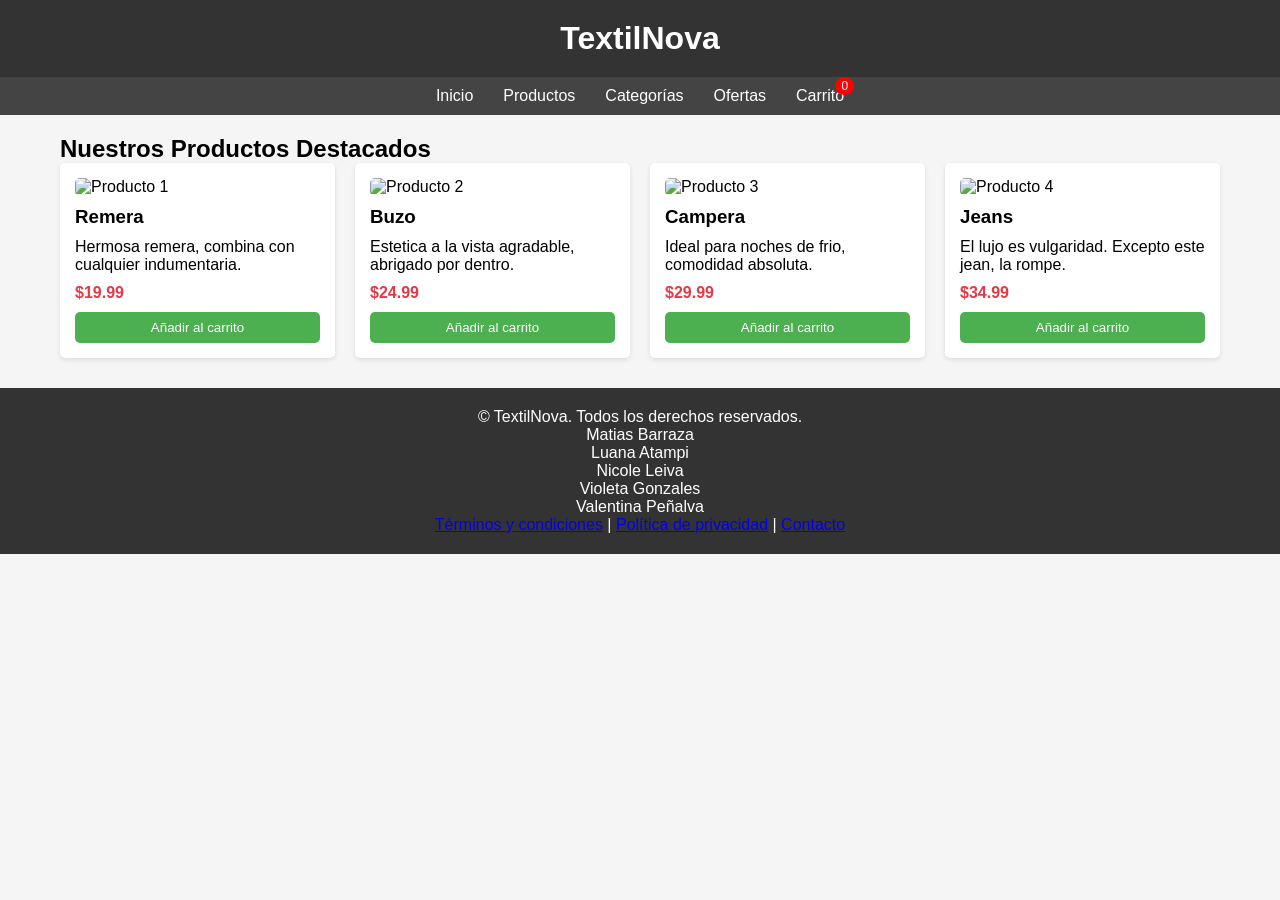
==== index.html @ e256cc03 "Rename TextilNova.html to index.html" ====
<!DOCTYPE html>
<html lang="es">
<head>
    <meta charset="UTF-8">
    <meta name="viewport" content="width=device-width, initial-scale=1.0">
    <title>Textilnova</title>
    <style>
        * {
            margin: 0;
            padding: 0;
            box-sizing: border-box;
            font-family: Arial, sans-serif;
        }
        
        body {
            background-color: #f5f5f5;
        }
        
        header {
            background-color: #333;
            color: white;
            padding: 20px;
            text-align: center;
        }
        
        nav {
            background-color: #444;
            padding: 10px;
        }
        
        nav ul {
            display: flex;
            justify-content: center;
            list-style: none;
        }
        
        nav ul li {
            margin: 0 15px;
        }
        
        nav ul li a {
            color: white;
            text-decoration: none;
        }
        
        .container {
            max-width: 1200px;
            margin: 20px auto;
            padding: 0 20px;
        }
        
        .product-grid {
            display: grid;
            grid-template-columns: repeat(auto-fill, minmax(250px, 1fr));
            gap: 20px;
        }
        
        .product-card {
            background-color: white;
            border-radius: 5px;
            padding: 15px;
            box-shadow: 0 2px 5px rgba(0,0,0,0.1);
        }
        
        .product-card img {
            width: 100%;
            height: 200px;
            object-fit: cover;
            border-radius: 5px;
        }
        
        .product-card h3 {
            margin: 10px 0;
        }
        
        .price {
            font-weight: bold;
            color: #e63946;
            margin: 10px 0;
        }
        
        .add-to-cart {
            background-color: #4CAF50;
            color: white;
            border: none;
            padding: 8px 15px;
            border-radius: 5px;
            cursor: pointer;
            width: 100%;
        }
        
        footer {
            background-color: #333;
            color: white;
            text-align: center;
            padding: 20px;
            margin-top: 30px;
        }
        
        .cart-icon {
            position: relative;
        }
        
        .cart-count {
            position: absolute;
            top: -10px;
            right: -10px;
            background-color: red;
            color: white;
            border-radius: 50%;
            padding: 2px 6px;
            font-size: 12px;
        }
    </style>
</head>
<body>
    <header>
        <h1>TextilNova</h1>
    </header>
    
    <nav>
        <ul>
            <li><a href="#">Inicio</a></li>
            <li><a href="#">Productos</a></li>
            <li><a href="#">Categorías</a></li>
            <li><a href="#">Ofertas</a></li>
            <li class="cart-icon">
                <a href="#">Carrito <span class="cart-count">0</span></a>
            </li>
        </ul>
    </nav>
    
    <div class="container">
        <h2>Nuestros Productos Destacados</h2>
        
        <div class="product-grid">
            <!-- Producto 1 -->
            <div class="product-card">
                <img src="https://acdn-us.mitiendanube.com/stores/962/628/products/kill-dia-23129-7a3fd8bf928096c9b917080236797528-480-0.jpg" alt="Producto 1">
                <h3>Remera</h3>
                <p>Hermosa remera, combina con cualquier indumentaria.</p>
                <div class="price">$19.99</div>
                <button class="add-to-cart">Añadir al carrito</button>
            </div>
            
            <!-- Producto 2 -->
            <div class="product-card">
                <img src="https://acdn-us.mitiendanube.com/stores/962/628/products/kill_26feb_7652-copia-51d73059785fc5126917437953862847-640-0.jpg" alt="Producto 2">
                <h3>Buzo</h3>
                <p>Estetica a la vista agradable, abrigado por dentro.</p>
                <div class="price">$24.99</div>
                <button class="add-to-cart">Añadir al carrito</button>
            </div>
            
            <!-- Producto 3 -->
            <div class="product-card">
                <img src="https://acdn-us.mitiendanube.com/stores/962/628/products/kill_loook-boook_abr_5575-c65b596d0c76b2a3da17145041120927-640-0.jpg" alt="Producto 3">
                <h3>Campera</h3>
                <p>Ideal para noches de frio, comodidad absoluta.</p>
                <div class="price">$29.99</div>
                <button class="add-to-cart">Añadir al carrito</button>
            </div>
            
            <!-- Producto 4 -->
            <div class="product-card">
                <img src="https://acdn-us.mitiendanube.com/stores/962/628/products/kill_21ago_ii2348-82dfc45168075c25f717262450905562-640-0.jpg" alt="Producto 4">
                <h3>Jeans</h3>
                <p>El lujo es vulgaridad. Excepto este jean, la rompe.</p>
                <div class="price">$34.99</div>
                <button class="add-to-cart">Añadir al carrito</button>
            </div>
        </div>
    </div>
    
    <footer>
        <p>&copy; TextilNova. Todos los derechos reservados.</p>
        <p>
            <p>Matias Barraza</p>
            <p>Luana Atampi</p>
            <p>Nicole Leiva</p>
            <p>Violeta Gonzales</p>
            <p>Valentina Peñalva</p>
            <a href="#">Términos y condiciones</a> | 
            <a href="#">Política de privacidad</a> | 
            <a href="#">Contacto</a>
        </p>
    </footer>
    
    <script>
        // JavaScript básico para funcionalidad del carrito
        document.addEventListener('DOMContentLoaded', function() {
            const addToCartButtons = document.querySelectorAll('.add-to-cart');
            const cartCount = document.querySelector('.cart-count');
            let count = 0;
            
            addToCartButtons.forEach(button => {
                button.addEventListener('click', function() {
                    count++;
                    cartCount.textContent = count;
                    
                    // Aquí podrías añadir lógica para almacenar el producto en el carrito
                    alert('Producto añadido al carrito');
                });
            });
        });
    </script>
</body>
</html>
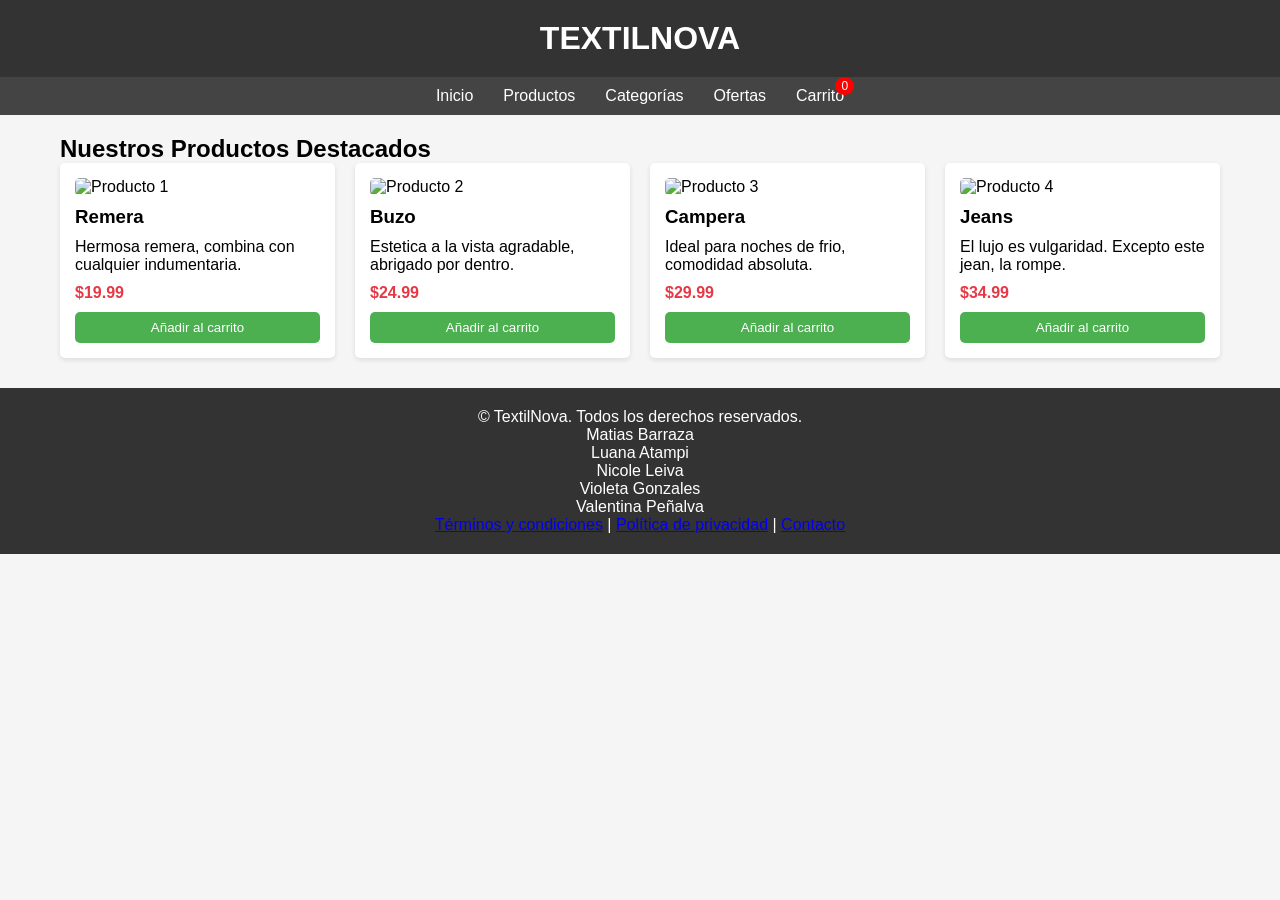
==== commit 4e2da891: "Update index.html" ====
--- a/index.html
+++ b/index.html
@@ -115,7 +115,7 @@
 </head>
 <body>
     <header>
-        <h1>TextilNova</h1>
+        <h1>TEXTILNOVA</h1>
     </header>
     
     <nav>
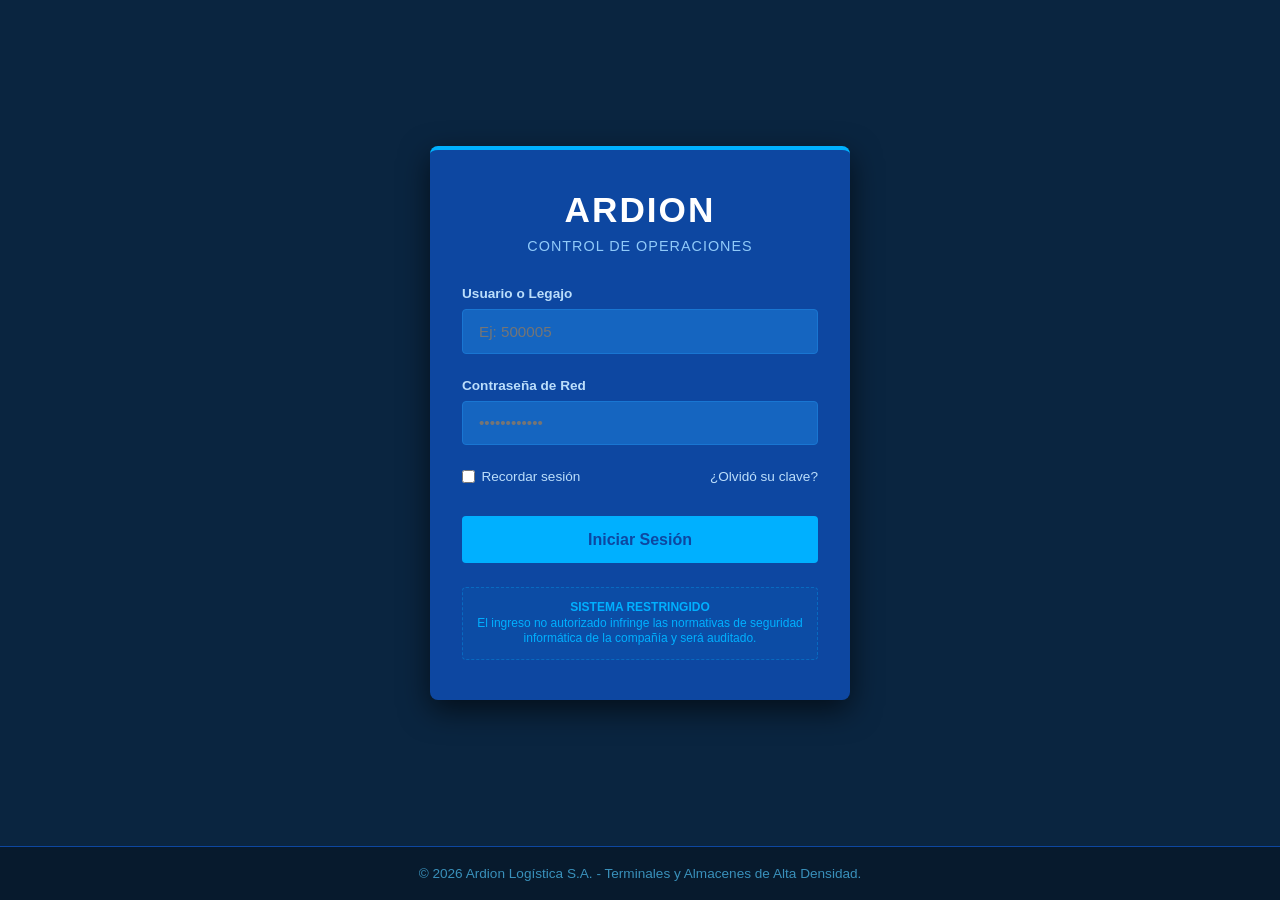
==== commit dbdc3446: "Rename acceso.html to index.html" ====
--- a/index.html
+++ b/index.html
@@ -3,206 +3,241 @@
 <head>
     <meta charset="UTF-8">
     <meta name="viewport" content="width=device-width, initial-scale=1.0">
-    <title>Textilnova</title>
-    <style>
+    <title>Ardion - Acceso Autorizado</title>
+	    <style>
+        /* --- ESTILOS GENERALES Y VARIABLES (Estilo Arcor) --- */
+        :root {
+            --color-principal: #0d47a1; /* Azul institucional profundo */
+            --color-secundario: #1565c0; /* Azul intermedio para inputs */
+            --color-acento: #00b0ff; /* Celeste brillante estilo Arcor */
+            --color-texto: #ffffff;
+            --color-texto-oscuro: #333333;
+            --color-fondo-login: #0a2540; /* Fondo azul noche muy oscuro */
+            --fuente: 'Segoe UI', Tahoma, Geneva, Verdana, sans-serif;
+        }
+
         * {
             margin: 0;
             padding: 0;
             box-sizing: border-box;
-            font-family: Arial, sans-serif;
-        }
-        
+        }
+
         body {
-            background-color: #f5f5f5;
-        }
-        
-        header {
-            background-color: #333;
-            color: white;
-            padding: 20px;
+            font-family: var(--fuente);
+            background-color: var(--color-fondo-login);
+            color: var(--color-texto);
+            height: 100vh;
+            display: flex;
+            flex-direction: column;
+            justify-content: space-between;
+        }
+
+        /* --- CONTENEDOR CENTRAL DE LOGIN --- */
+        .login-wrapper {
+            flex: 1;
+            display: flex;
+            justify-content: center;
+            align-items: center;
+            padding: 1.5rem;
+        }
+
+        .login-card {
+            background-color: var(--color-principal);
+            width: 100%;
+            max-width: 420px;
+            padding: 2.5rem 2rem;
+            border-radius: 8px;
+            box-shadow: 0 10px 30px rgba(0, 0, 0, 0.6);
+            border-top: 4px solid var(--color-acento);
+        }
+
+        .login-header {
             text-align: center;
-        }
-        
-        nav {
-            background-color: #444;
-            padding: 10px;
-        }
-        
-        nav ul {
-            display: flex;
-            justify-content: center;
-            list-style: none;
-        }
-        
-        nav ul li {
-            margin: 0 15px;
-        }
-        
-        nav ul li a {
-            color: white;
+            margin-bottom: 2rem;
+        }
+
+        .logo {
+            font-size: 2.2rem;
+            font-weight: bold;
+            letter-spacing: 2px;
+            margin-bottom: 0.5rem;
+        }
+
+        .logo span {
+            color: var(--color-acento);
+        }
+
+        .login-header p {
+            color: #90caf9; /* Celeste claro suavizado */
+            font-size: 0.9rem;
+            text-transform: uppercase;
+            letter-spacing: 1px;
+        }
+
+        /* --- FORMULARIO E INPUTS --- */
+        .form-group {
+            margin-bottom: 1.5rem;
+        }
+
+        .form-group label {
+            display: block;
+            font-size: 0.85rem;
+            font-weight: 600;
+            margin-bottom: 0.5rem;
+            color: #bbdefb;
+        }
+
+        .form-group input {
+            width: 100%;
+            padding: 0.8rem 1rem;
+            background-color: var(--color-secundario);
+            border: 1px solid #1976d2;
+            border-radius: 4px;
+            color: var(--color-texto);
+            font-family: var(--fuente);
+            font-size: 0.95rem;
+            transition: all 0.3s ease;
+        }
+
+        .form-group input:focus {
+            outline: none;
+            border-color: var(--color-acento);
+            box-shadow: 0 0 8px rgba(0, 176, 255, 0.4);
+        }
+
+        /* --- OPCIONES ADICIONALES --- */
+        .login-opciones {
+            display: flex;
+            justify-content: space-between;
+            align-items: center;
+            font-size: 0.85rem;
+            margin-bottom: 2rem;
+        }
+
+        .recordar-me {
+            display: flex;
+            align-items: center;
+            gap: 0.4rem;
+            cursor: pointer;
+            color: #bbdefb;
+        }
+
+        .recordar-me input {
+            accent-color: var(--color-acento);
+        }
+
+        .olvido-pass {
+            color: #bbdefb;
             text-decoration: none;
-        }
-        
-        .container {
-            max-width: 1200px;
-            margin: 20px auto;
-            padding: 0 20px;
-        }
-        
-        .product-grid {
-            display: grid;
-            grid-template-columns: repeat(auto-fill, minmax(250px, 1fr));
-            gap: 20px;
-        }
-        
-        .product-card {
-            background-color: white;
-            border-radius: 5px;
-            padding: 15px;
-            box-shadow: 0 2px 5px rgba(0,0,0,0.1);
-        }
-        
-        .product-card img {
+            transition: color 0.2s;
+        }
+
+        .olvido-pass:hover {
+            color: var(--color-acento);
+        }
+
+        /* --- BOTÓN DE ACCESO --- */
+        .btn-ingresar {
             width: 100%;
-            height: 200px;
-            object-fit: cover;
-            border-radius: 5px;
-        }
-        
-        .product-card h3 {
-            margin: 10px 0;
-        }
-        
-        .price {
+            background-color: var(--color-acento);
+            color: #0d47a1; /* Texto azul oscuro para contraste legible */
+            border: none;
+            padding: 0.9rem;
+            border-radius: 4px;
+            font-size: 1rem;
             font-weight: bold;
-            color: #e63946;
-            margin: 10px 0;
-        }
-        
-        .add-to-cart {
-            background-color: #4CAF50;
-            color: white;
-            border: none;
-            padding: 8px 15px;
-            border-radius: 5px;
             cursor: pointer;
-            width: 100%;
-        }
-        
+            transition: background-color 0.3s ease, transform 0.1s ease;
+        }
+
+        .btn-ingresar:hover {
+            background-color: #40c4ff;
+        }
+
+        .btn-ingresar:active {
+            transform: scale(0.98);
+        }
+
+        /* --- ADVERTENCIA DE SEGURIDAD --- */
+        .aviso-seguridad {
+            margin-top: 1.5rem;
+            background-color: rgba(0, 176, 255, 0.05);
+            border: 1px dashed rgba(0, 176, 255, 0.3);
+            padding: 0.75rem;
+            border-radius: 4px;
+            text-align: center;
+        }
+
+        .aviso-seguridad p {
+            font-size: 0.75rem;
+            color: var(--color-acento);
+            line-height: 1.3;
+        }
+
+        /* --- FOOTER --- */
         footer {
-            background-color: #333;
-            color: white;
+            background-color: rgba(0, 0, 0, 0.3);
             text-align: center;
-            padding: 20px;
-            margin-top: 30px;
-        }
-        
-        .cart-icon {
-            position: relative;
-        }
-        
-        .cart-count {
-            position: absolute;
-            top: -10px;
-            right: -10px;
-            background-color: red;
-            color: white;
-            border-radius: 50%;
-            padding: 2px 6px;
-            font-size: 12px;
+            padding: 1.2rem;
+            font-size: 0.85rem;
+            border-top: 1px solid #0d47a1;
+        }
+
+        footer p {
+            color: #4fc3f7;
+            opacity: 0.7;
         }
     </style>
 </head>
 <body>
-    <header>
-        <h1>TEXTILNOVA</h1>
-    </header>
-    
-    <nav>
-        <ul>
-            <li><a href="#">Inicio</a></li>
-            <li><a href="#">Productos</a></li>
-            <li><a href="#">Categorías</a></li>
-            <li><a href="#">Ofertas</a></li>
-            <li class="cart-icon">
-                <a href="#">Carrito <span class="cart-count">0</span></a>
-            </li>
-        </ul>
-    </nav>
-    
-    <div class="container">
-        <h2>Nuestros Productos Destacados</h2>
-        
-        <div class="product-grid">
-            <!-- Producto 1 -->
-            <div class="product-card">
-                <img src="https://acdn-us.mitiendanube.com/stores/962/628/products/kill-dia-23129-7a3fd8bf928096c9b917080236797528-480-0.jpg" alt="Producto 1">
-                <h3>Remera</h3>
-                <p>Hermosa remera, combina con cualquier indumentaria.</p>
-                <div class="price">$19.99</div>
-                <button class="add-to-cart">Añadir al carrito</button>
+
+    <!-- Contenedor del Login -->
+    <div class="login-wrapper">
+        <div class="login-card">
+            
+            <div class="login-header">
+                <div class="logo">ARDION</div>
+                <p>Control de Operaciones</p>
             </div>
-            
-            <!-- Producto 2 -->
-            <div class="product-card">
-                <img src="https://acdn-us.mitiendanube.com/stores/962/628/products/kill_26feb_7652-copia-51d73059785fc5126917437953862847-640-0.jpg" alt="Producto 2">
-                <h3>Buzo</h3>
-                <p>Estetica a la vista agradable, abrigado por dentro.</p>
-                <div class="price">$24.99</div>
-                <button class="add-to-cart">Añadir al carrito</button>
+
+            <form onsubmit="return false;">
+                <!-- Usuario o Legajo -->
+                <div class="form-group">
+                    <label for="usuario">Usuario o Legajo</label>
+                    <input type="text" id="usuario" placeholder="Ej: 500005" required autocomplete="username">
+                </div>
+
+                <!-- Contraseña -->
+                <div class="form-group">
+                    <label for="password">Contraseña de Red</label>
+                    <input type="password" id="password" placeholder="••••••••••••" required autocomplete="current-password">
+                </div>
+
+                <!-- Recordar y Olvido -->
+                <div class="login-opciones">
+                    <label class="recordar-me">
+                        <input type="checkbox" id="remember">
+                        <span>Recordar sesión</span>
+                    </label>
+                    <a href="#" class="olvido-pass">¿Olvidó su clave?</a>
+                </div>
+
+                <!-- Botón -->
+                <a href= "/home/matibza/Descargas/Deposito/separaciones/index2.html"><button type="button" class="btn-ingresar">Iniciar Sesión</button></a>
+            </form>
+
+            <!-- Cláusula de Seguridad -->
+            <div class="aviso-seguridad">
+                <p><strong>SISTEMA RESTRINGIDO</strong><br>El ingreso no autorizado infringe las normativas de seguridad informática de la compañía y será auditado.</p>
             </div>
-            
-            <!-- Producto 3 -->
-            <div class="product-card">
-                <img src="https://acdn-us.mitiendanube.com/stores/962/628/products/kill_loook-boook_abr_5575-c65b596d0c76b2a3da17145041120927-640-0.jpg" alt="Producto 3">
-                <h3>Campera</h3>
-                <p>Ideal para noches de frio, comodidad absoluta.</p>
-                <div class="price">$29.99</div>
-                <button class="add-to-cart">Añadir al carrito</button>
-            </div>
-            
-            <!-- Producto 4 -->
-            <div class="product-card">
-                <img src="https://acdn-us.mitiendanube.com/stores/962/628/products/kill_21ago_ii2348-82dfc45168075c25f717262450905562-640-0.jpg" alt="Producto 4">
-                <h3>Jeans</h3>
-                <p>El lujo es vulgaridad. Excepto este jean, la rompe.</p>
-                <div class="price">$34.99</div>
-                <button class="add-to-cart">Añadir al carrito</button>
-            </div>
+
         </div>
     </div>
-    
+
+    <!-- Pie de página integrado al fondo -->
     <footer>
-        <p>&copy; TextilNova. Todos los derechos reservados.</p>
-        <p>
-            <p>Matias Barraza</p>
-            <p>Luana Atampi</p>
-            <p>Nicole Leiva</p>
-            <p>Violeta Gonzales</p>
-            <p>Valentina Peñalva</p>
-            <a href="#">Términos y condiciones</a> | 
-            <a href="#">Política de privacidad</a> | 
-            <a href="#">Contacto</a>
-        </p>
+        <p>&copy; 2026 Ardion Logística S.A. - Terminales y Almacenes de Alta Densidad.</p>
     </footer>
-    
-    <script>
-        // JavaScript básico para funcionalidad del carrito
-        document.addEventListener('DOMContentLoaded', function() {
-            const addToCartButtons = document.querySelectorAll('.add-to-cart');
-            const cartCount = document.querySelector('.cart-count');
-            let count = 0;
-            
-            addToCartButtons.forEach(button => {
-                button.addEventListener('click', function() {
-                    count++;
-                    cartCount.textContent = count;
-                    
-                    // Aquí podrías añadir lógica para almacenar el producto en el carrito
-                    alert('Producto añadido al carrito');
-                });
-            });
-        });
-    </script>
+
 </body>
 </html>
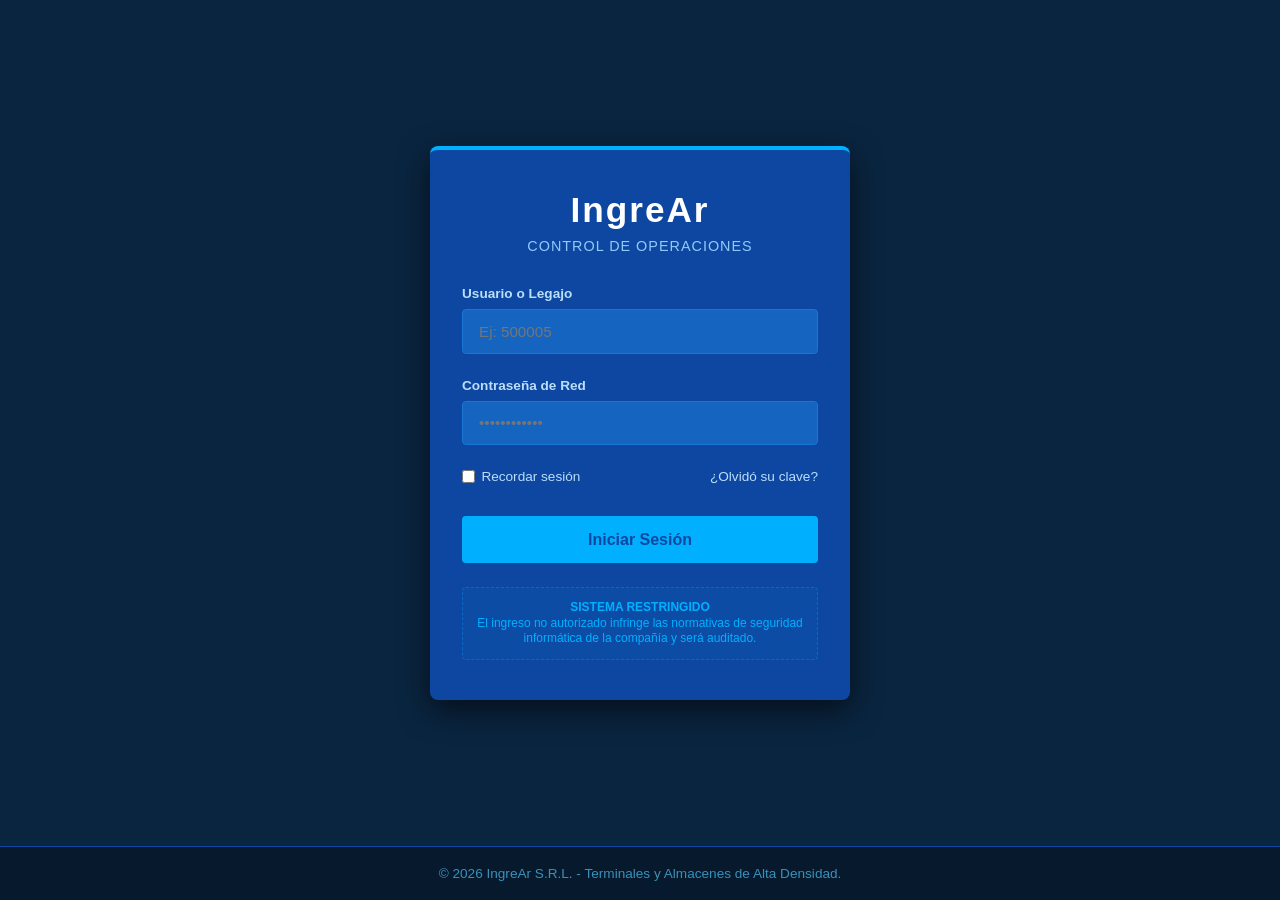
==== commit 507759cd: "Add files via upload" ====
--- a/index.html
+++ b/index.html
@@ -3,7 +3,7 @@
 <head>
     <meta charset="UTF-8">
     <meta name="viewport" content="width=device-width, initial-scale=1.0">
-    <title>Ardion - Acceso Autorizado</title>
+    <title>IngreAr - Acceso Autorizado</title>
 	    <style>
         /* --- ESTILOS GENERALES Y VARIABLES (Estilo Arcor) --- */
         :root {
@@ -196,7 +196,7 @@
         <div class="login-card">
             
             <div class="login-header">
-                <div class="logo">ARDION</div>
+                <div class="logo">IngreAr</div>
                 <p>Control de Operaciones</p>
             </div>
 
@@ -223,7 +223,7 @@
                 </div>
 
                 <!-- Botón -->
-                <a href= "/home/matibza/Descargas/Deposito/separaciones/index2.html"><button type="button" class="btn-ingresar">Iniciar Sesión</button></a>
+                <a href= "index2.html"><button type="button" class="btn-ingresar">Iniciar Sesión</button></a>
             </form>
 
             <!-- Cláusula de Seguridad -->
@@ -236,7 +236,7 @@
 
     <!-- Pie de página integrado al fondo -->
     <footer>
-        <p>&copy; 2026 Ardion Logística S.A. - Terminales y Almacenes de Alta Densidad.</p>
+        <p>&copy; 2026 IngreAr S.R.L. - Terminales y Almacenes de Alta Densidad.</p>
     </footer>
 
 </body>
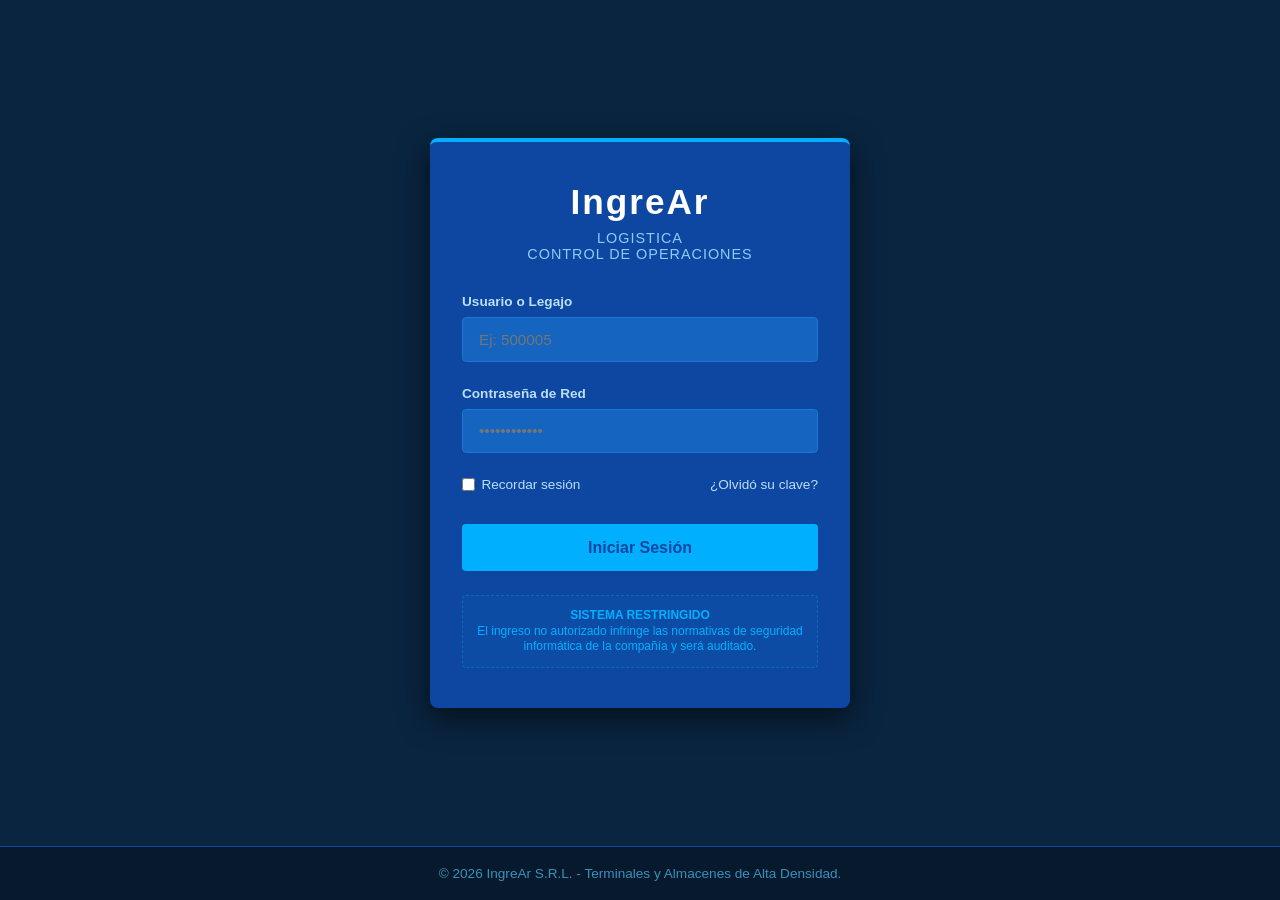
==== commit 9d939e2c: "Update index.html" ====
--- a/index.html
+++ b/index.html
@@ -197,7 +197,8 @@
             
             <div class="login-header">
                 <div class="logo">IngreAr</div>
-                <p>Control de Operaciones</p>
+                <p>Logistica</p>
+				<p>Control de Operaciones</p>
             </div>
 
             <form onsubmit="return false;">
